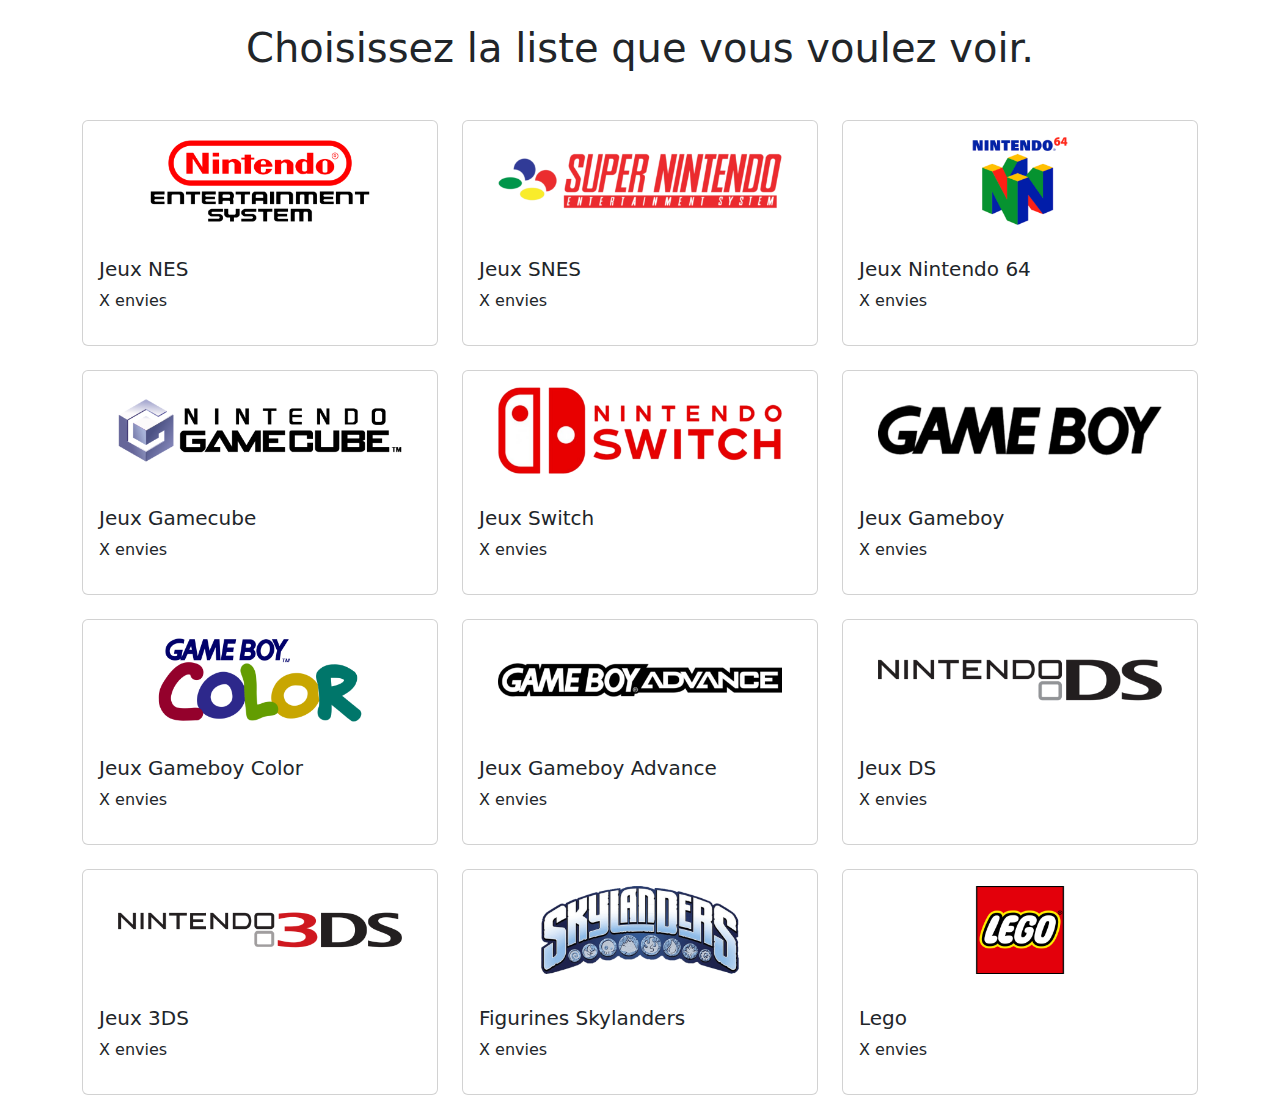
==== index.html @ 1e979821 "First Commit" ====
<!DOCTYPE html>
<html lang="fr">
    <head>
        <meta charset="UTF-8">
        <meta name="viewport" content="width=device-width, initial-scale=1.0">
        <title>Listes de souhait</title>
        <link href="./css/style.css" rel="stylesheet"/>
        <link href="https://cdn.jsdelivr.net/npm/bootstrap@5.3.3/dist/css/bootstrap.min.css" rel="stylesheet" integrity="sha384-QWTKZyjpPEjISv5WaRU9OFeRpok6YctnYmDr5pNlyT2bRjXh0JMhjY6hW+ALEwIH" crossorigin="anonymous">
    </head>
    <body>
        <h1 class="mt-4 text-center">Choisissez la liste que vous voulez voir.</h1>
        <div class="container mt-5 mb-4">
            <div class="row row-cols-1 row-cols-md-3 g-4">
                <div class="col">
                    <a href="#" class="link-card">
                        <div class="card h-100">
                            <img src="./assets/images/logo_nes.webp" class="img-card-size mt-3 mb-3" alt="Logo NES">
                            <div class="card-body">
                                <h5 class="card-title">Jeux NES</h5>
                                <p>X envies</p>
                            </div>
                        </div>
                    </a>
                </div>
                <div class="col">
                    <a href="#" class="link-card">
                        <div class="card h-100">
                            <img src="./assets/images/logo_snes.webp" class="img-card-size mt-3 mb-3" alt="Logo SNES">
                            <div class="card-body">
                                <h5 class="card-title">Jeux SNES</h5>
                                <p>X envies</p>
                            </div>
                        </div>
                    </a>
                </div>
                <div class="col">
                    <a href="#" class="link-card">
                        <div class="card h-100">
                            <img src="./assets/images/logo_n64.webp" class="img-card-size mt-3 mb-3" alt="Logo N64">
                            <div class="card-body">
                                <h5 class="card-title">Jeux Nintendo 64</h5>
                                <p>X envies</p>
                            </div>
                        </div>
                    </a>
                </div>
                <div class="col">
                    <a href="#" class="link-card">
                        <div class="card h-100">
                            <img src="./assets/images/logo_gamecube.webp" class="img-card-size mt-3 mb-3" alt="Logo Gamecube">
                            <div class="card-body">
                                <h5 class="card-title">Jeux Gamecube</h5>
                                <p>X envies</p>
                            </div>
                        </div>
                    </a>
                </div>
                <div class="col">
                    <a href="#" class="link-card">
                        <div class="card h-100">
                            <img src="./assets/images/logo_switch.webp" class="img-card-size mt-3 mb-3" alt="Logo Nintendo Switch">
                            <div class="card-body">
                                <h5 class="card-title">Jeux Switch</h5>
                                <p>X envies</p>
                            </div>
                        </div>
                    </a>
                </div>
                <div class="col">
                    <a href="#" class="link-card">
                        <div class="card h-100">
                            <img src="./assets/images/logo_gameboy.webp" class="img-card-size mt-3 mb-3" alt="Logo Gameboy">
                            <div class="card-body">
                                <h5 class="card-title">Jeux Gameboy</h5>
                                <p>X envies</p>
                            </div>
                        </div>
                    </a>
                </div>
                <div class="col">
                    <a href="#" class="link-card">
                        <div class="card h-100">
                            <img src="./assets/images/logo_gameboy_color.webp" class="img-card-size mt-3 mb-3" alt="Logo Gameboy Color">
                            <div class="card-body">
                                <h5 class="card-title">Jeux Gameboy Color</h5>
                                <p>X envies</p>
                            </div>
                        </div>
                    </a>
                </div>
                <div class="col">
                    <a href="#" class="link-card">
                        <div class="card h-100">
                            <img src="./assets/images/logo_gba.webp" class="img-card-size mt-3 mb-3" alt="Logo GBA">
                            <div class="card-body">
                                <h5 class="card-title">Jeux Gameboy Advance</h5>
                                <p>X envies</p>
                            </div>
                        </div>
                    </a>
                </div>
                <div class="col">
                    <a href="#" class="link-card">
                        <div class="card h-100">
                            <img src="./assets/images/logo_ds.webp" class="img-card-size mt-3 mb-3" alt="Logo DS">
                            <div class="card-body">
                                <h5 class="card-title">Jeux DS</h5>
                                <p>X envies</p>
                            </div>
                        </div>
                    </a>
                </div>
                <div class="col">
                    <a href="#" class="link-card">
                        <div class="card h-100">
                            <img src="./assets/images/logo_3ds.webp" class="img-card-size mt-3 mb-3" alt="Logo 3DS">
                            <div class="card-body">
                                <h5 class="card-title">Jeux 3DS</h5>
                                <p>X envies</p>
                            </div>
                        </div>
                    </a>
                </div>
                <div class="col">
                    <a href="#" class="link-card">
                        <div class="card h-100">
                            <img src="./assets/images/logo_skylanders.webp" class="img-card-size mt-3 mb-3" alt="Logo Skylanders">
                            <div class="card-body">
                                <h5 class="card-title">Figurines Skylanders</h5>
                                <p>X envies</p>
                            </div>
                        </div>
                    </a>
                </div>
                <div class="col">
                    <a href="#" class="link-card">
                        <div class="card h-100">
                            <img src="./assets/images/lego_logo.webp" class="img-card-size mt-3 mb-3" alt="Logo Lego">
                            <div class="card-body">
                                <h5 class="card-title">Lego</h5>
                                <p>X envies</p>
                            </div>
                        </div>
                    </a>
                </div>
            </div>
        </div>
        <script src="https://cdn.jsdelivr.net/npm/bootstrap@5.3.3/dist/js/bootstrap.bundle.min.js" integrity="sha384-YvpcrYf0tY3lHB60NNkmXc5s9fDVZLESaAA55NDzOxhy9GkcIdslK1eN7N6jIeHz" crossorigin="anonymous"></script>
    </body>
</html>
---- css/style.css ----
.link-card {
    text-decoration: none;
}

.link-card:hover > div > div.card-body {
    background-color: rgb(218, 218, 218);
    transition: all 0.3s;
}

.img-card-size {
    width: 80%;
    margin: auto;
}
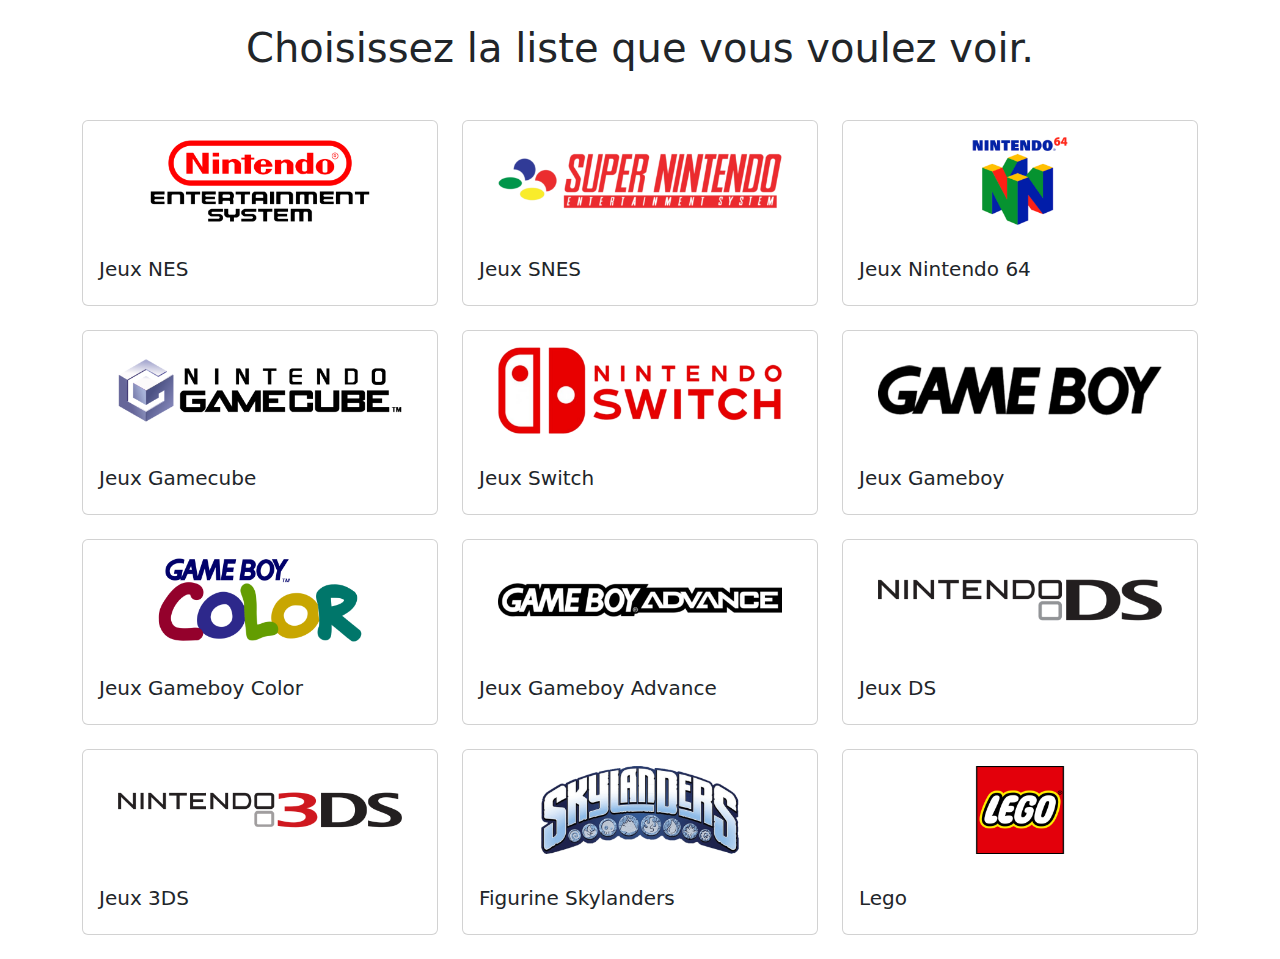
==== commit 67f4aa8a: "CSV generate index page" ====
--- a/index.html
+++ b/index.html
@@ -10,141 +10,9 @@
     <body>
         <h1 class="mt-4 text-center">Choisissez la liste que vous voulez voir.</h1>
         <div class="container mt-5 mb-4">
-            <div class="row row-cols-1 row-cols-md-3 g-4">
-                <div class="col">
-                    <a href="#" class="link-card">
-                        <div class="card h-100">
-                            <img src="./assets/images/logo_nes.webp" class="img-card-size mt-3 mb-3" alt="Logo NES">
-                            <div class="card-body">
-                                <h5 class="card-title">Jeux NES</h5>
-                                <p>X envies</p>
-                            </div>
-                        </div>
-                    </a>
-                </div>
-                <div class="col">
-                    <a href="#" class="link-card">
-                        <div class="card h-100">
-                            <img src="./assets/images/logo_snes.webp" class="img-card-size mt-3 mb-3" alt="Logo SNES">
-                            <div class="card-body">
-                                <h5 class="card-title">Jeux SNES</h5>
-                                <p>X envies</p>
-                            </div>
-                        </div>
-                    </a>
-                </div>
-                <div class="col">
-                    <a href="#" class="link-card">
-                        <div class="card h-100">
-                            <img src="./assets/images/logo_n64.webp" class="img-card-size mt-3 mb-3" alt="Logo N64">
-                            <div class="card-body">
-                                <h5 class="card-title">Jeux Nintendo 64</h5>
-                                <p>X envies</p>
-                            </div>
-                        </div>
-                    </a>
-                </div>
-                <div class="col">
-                    <a href="#" class="link-card">
-                        <div class="card h-100">
-                            <img src="./assets/images/logo_gamecube.webp" class="img-card-size mt-3 mb-3" alt="Logo Gamecube">
-                            <div class="card-body">
-                                <h5 class="card-title">Jeux Gamecube</h5>
-                                <p>X envies</p>
-                            </div>
-                        </div>
-                    </a>
-                </div>
-                <div class="col">
-                    <a href="#" class="link-card">
-                        <div class="card h-100">
-                            <img src="./assets/images/logo_switch.webp" class="img-card-size mt-3 mb-3" alt="Logo Nintendo Switch">
-                            <div class="card-body">
-                                <h5 class="card-title">Jeux Switch</h5>
-                                <p>X envies</p>
-                            </div>
-                        </div>
-                    </a>
-                </div>
-                <div class="col">
-                    <a href="#" class="link-card">
-                        <div class="card h-100">
-                            <img src="./assets/images/logo_gameboy.webp" class="img-card-size mt-3 mb-3" alt="Logo Gameboy">
-                            <div class="card-body">
-                                <h5 class="card-title">Jeux Gameboy</h5>
-                                <p>X envies</p>
-                            </div>
-                        </div>
-                    </a>
-                </div>
-                <div class="col">
-                    <a href="#" class="link-card">
-                        <div class="card h-100">
-                            <img src="./assets/images/logo_gameboy_color.webp" class="img-card-size mt-3 mb-3" alt="Logo Gameboy Color">
-                            <div class="card-body">
-                                <h5 class="card-title">Jeux Gameboy Color</h5>
-                                <p>X envies</p>
-                            </div>
-                        </div>
-                    </a>
-                </div>
-                <div class="col">
-                    <a href="#" class="link-card">
-                        <div class="card h-100">
-                            <img src="./assets/images/logo_gba.webp" class="img-card-size mt-3 mb-3" alt="Logo GBA">
-                            <div class="card-body">
-                                <h5 class="card-title">Jeux Gameboy Advance</h5>
-                                <p>X envies</p>
-                            </div>
-                        </div>
-                    </a>
-                </div>
-                <div class="col">
-                    <a href="#" class="link-card">
-                        <div class="card h-100">
-                            <img src="./assets/images/logo_ds.webp" class="img-card-size mt-3 mb-3" alt="Logo DS">
-                            <div class="card-body">
-                                <h5 class="card-title">Jeux DS</h5>
-                                <p>X envies</p>
-                            </div>
-                        </div>
-                    </a>
-                </div>
-                <div class="col">
-                    <a href="#" class="link-card">
-                        <div class="card h-100">
-                            <img src="./assets/images/logo_3ds.webp" class="img-card-size mt-3 mb-3" alt="Logo 3DS">
-                            <div class="card-body">
-                                <h5 class="card-title">Jeux 3DS</h5>
-                                <p>X envies</p>
-                            </div>
-                        </div>
-                    </a>
-                </div>
-                <div class="col">
-                    <a href="#" class="link-card">
-                        <div class="card h-100">
-                            <img src="./assets/images/logo_skylanders.webp" class="img-card-size mt-3 mb-3" alt="Logo Skylanders">
-                            <div class="card-body">
-                                <h5 class="card-title">Figurines Skylanders</h5>
-                                <p>X envies</p>
-                            </div>
-                        </div>
-                    </a>
-                </div>
-                <div class="col">
-                    <a href="#" class="link-card">
-                        <div class="card h-100">
-                            <img src="./assets/images/lego_logo.webp" class="img-card-size mt-3 mb-3" alt="Logo Lego">
-                            <div class="card-body">
-                                <h5 class="card-title">Lego</h5>
-                                <p>X envies</p>
-                            </div>
-                        </div>
-                    </a>
-                </div>
-            </div>
+            <div id="row" class="row row-cols-1 row-cols-md-3 g-4">
         </div>
+        <script src="./js/index.js"></script>
         <script src="https://cdn.jsdelivr.net/npm/bootstrap@5.3.3/dist/js/bootstrap.bundle.min.js" integrity="sha384-YvpcrYf0tY3lHB60NNkmXc5s9fDVZLESaAA55NDzOxhy9GkcIdslK1eN7N6jIeHz" crossorigin="anonymous"></script>
     </body>
 </html>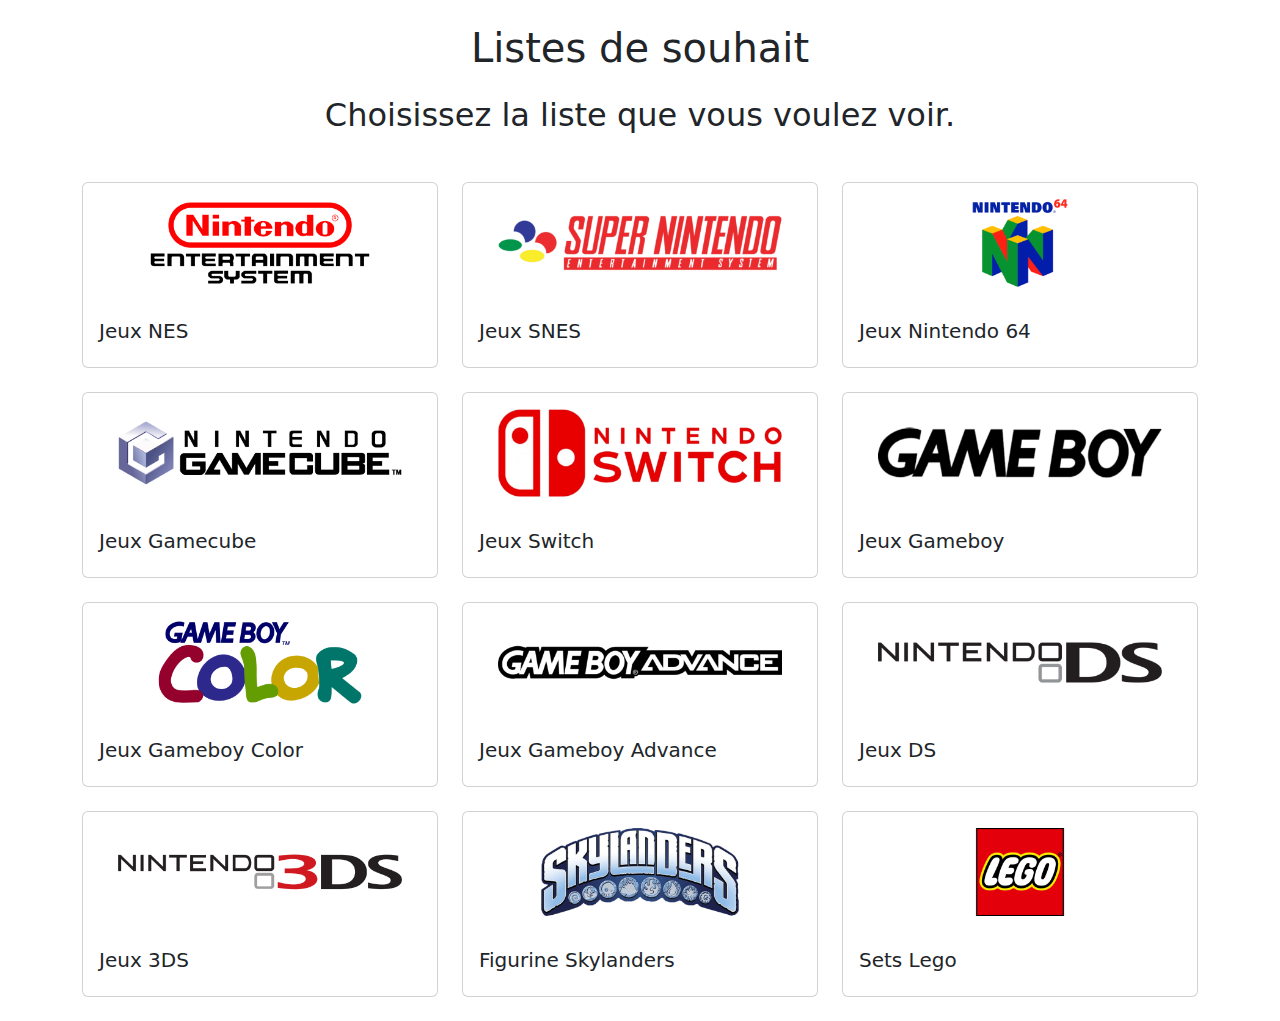
==== commit 5c17c292: "add icone" ====
--- a/index.html
+++ b/index.html
@@ -5,12 +5,14 @@
         <meta name="viewport" content="width=device-width, initial-scale=1.0">
         <title>Listes de souhait</title>
         <link href="./css/style.css" rel="stylesheet"/>
+        <link rel="icon" href="./assets/icones/icone.ico" />
         <link href="https://cdn.jsdelivr.net/npm/bootstrap@5.3.3/dist/css/bootstrap.min.css" rel="stylesheet" integrity="sha384-QWTKZyjpPEjISv5WaRU9OFeRpok6YctnYmDr5pNlyT2bRjXh0JMhjY6hW+ALEwIH" crossorigin="anonymous">
     </head>
     <body>
-        <h1 class="mt-4 text-center">Choisissez la liste que vous voulez voir.</h1>
+        <h1 class="mt-4 text-center">Listes de souhait</h1>
+        <h2 class="mt-4 text-center">Choisissez la liste que vous voulez voir.</h2>
         <div class="container mt-5 mb-4">
-            <div id="row" class="row row-cols-1 row-cols-md-3 g-4">
+            <div id="row" class="row row-cols-1 row-cols-md-3 g-4"></div>
         </div>
         <script src="./js/index.js"></script>
         <script src="https://cdn.jsdelivr.net/npm/bootstrap@5.3.3/dist/js/bootstrap.bundle.min.js" integrity="sha384-YvpcrYf0tY3lHB60NNkmXc5s9fDVZLESaAA55NDzOxhy9GkcIdslK1eN7N6jIeHz" crossorigin="anonymous"></script>
--- a/css/style.css
+++ b/css/style.css
@@ -10,4 +10,15 @@
 .img-card-size {
     width: 80%;
     margin: auto;
+}
+
+.home-link {
+    color: rgb(160, 160, 160);
+    text-decoration: none;
+}
+
+.home-link:hover {
+    color: rgb(87, 87, 87);
+    text-decoration: underline;
+    transition: all 0.3s;
 }